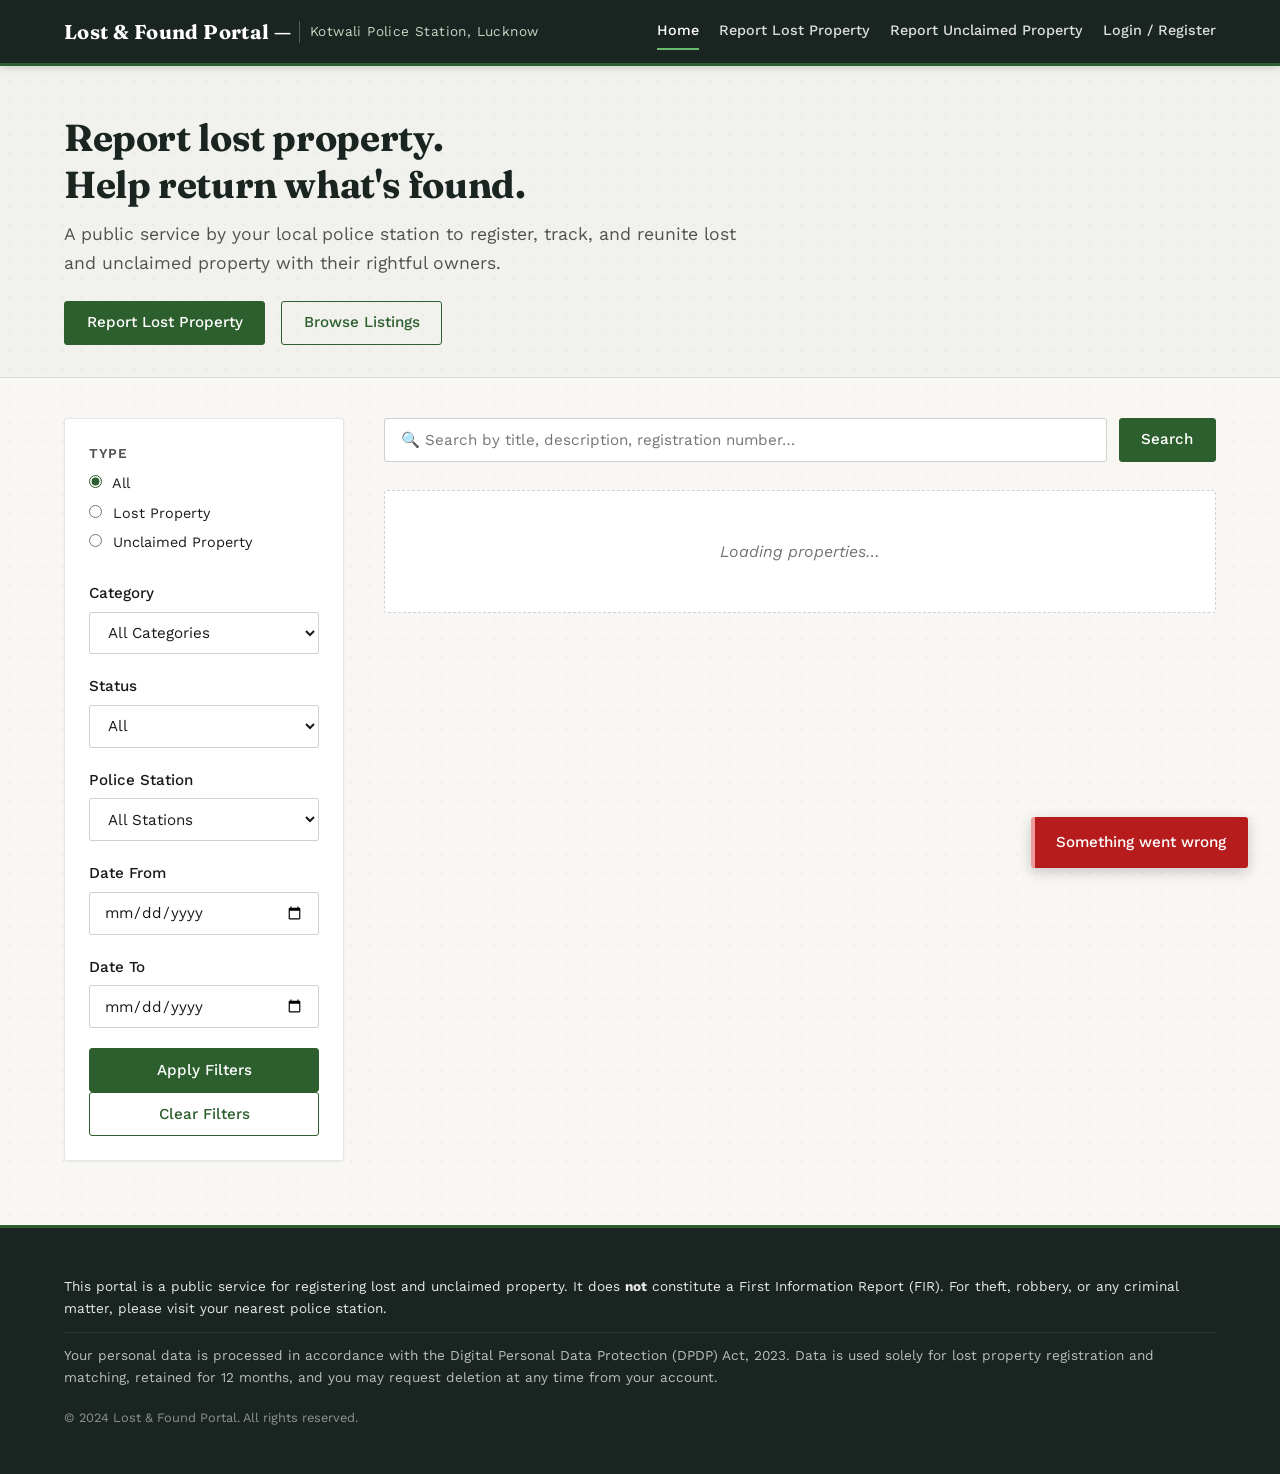
==== public/index.html @ 60aedf4b "Initial commit: Indian Police Station Lost & Found Portal" ====
<!DOCTYPE html>
<html lang="en">
<head>
  <meta charset="UTF-8">
  <meta name="viewport" content="width=device-width, initial-scale=1.0">
  <title>Lost &amp; Found Portal — Police Station</title>
  <link rel="preconnect" href="https://fonts.googleapis.com">
  <link rel="preconnect" href="https://fonts.gstatic.com" crossorigin>
  <link href="https://fonts.googleapis.com/css2?family=Fraunces:ital,opsz,wght@0,9..144,300;0,9..144,500;0,9..144,700;1,9..144,400&family=Work+Sans:wght@400;500;600&display=swap" rel="stylesheet">
  <link rel="stylesheet" href="style.css">
  <link rel="stylesheet" href="print.css" media="print">
</head>
<body>

  <header class="site-header">
    <div class="container">
      <a href="index.html" class="site-title">Lost &amp; Found Portal — <span id="station-name">City Police Station</span></a>
      <button class="nav-toggle screen-only" aria-label="Toggle navigation" aria-expanded="false">☰</button>
      <nav class="main-nav screen-only" id="main-nav">
        <a href="index.html" class="nav-link active">Home</a>
        <a href="report-lost.html" class="nav-link">Report Lost Property</a>
        <a href="report-unclaimed.html" class="nav-link">Report Unclaimed Property</a>
        <a href="dashboard.html" class="nav-link" id="nav-dashboard" style="display:none;">My Reports</a>
        <a href="police-dashboard.html" class="nav-link" id="nav-police-dashboard" style="display:none;">Police Dashboard</a>
        <a href="login.html" class="nav-link" id="nav-login">Login / Register</a>
        <a href="#" class="nav-link" id="nav-logout" style="display:none;" data-action="logout">Logout</a>
      </nav>
    </div>
  </header>

  <main>
    <!-- Hero -->
    <section class="hero">
      <div class="container">
        <h1>Report lost property.<br>Help return what's found.</h1>
        <p class="hero-subtitle">A public service by your local police station to register, track, and reunite lost and unclaimed property with their rightful owners.</p>
        <div class="hero-actions">
          <a href="report-lost.html" class="btn btn-primary">Report Lost Property</a>
          <a href="#listings" class="btn btn-outline">Browse Listings</a>
        </div>
      </div>
    </section>

    <!-- Notice Board + Listings -->
    <section class="listings-section" id="listings">
      <div class="container listings-layout">

        <!-- Filter Sidebar -->
        <aside class="filter-sidebar screen-only" id="filter-sidebar">
          <button class="filter-toggle" id="filter-toggle" aria-expanded="false">
            Filters <span class="filter-toggle-icon">▼</span>
          </button>
          <form class="filter-form" id="filter-form">
            <fieldset>
              <legend>Type</legend>
              <label><input type="radio" name="type" value="" checked> All</label>
              <label><input type="radio" name="type" value="lost"> Lost Property</label>
              <label><input type="radio" name="type" value="unclaimed"> Unclaimed Property</label>
            </fieldset>

            <div class="form-group">
              <label for="filter-category">Category</label>
              <select id="filter-category" name="category">
                <option value="">All Categories</option>
                <option value="Documents">Documents</option>
                <option value="Electronic Devices">Electronic Devices</option>
                <option value="Bags & Luggage">Bags &amp; Luggage</option>
                <option value="Wallet / Purse">Wallet / Purse</option>
                <option value="Keys">Keys</option>
                <option value="Jewellery">Jewellery</option>
                <option value="Vehicles">Vehicles</option>
                <option value="Books / Stationery">Books / Stationery</option>
                <option value="Clothing / Accessories">Clothing / Accessories</option>
                <option value="Other">Other</option>
              </select>
            </div>

            <div class="form-group">
              <label for="filter-status">Status</label>
              <select id="filter-status" name="status">
                <option value="">All</option>
                <option value="pending">Pending</option>
                <option value="approved">Approved</option>
                <option value="returned">Returned</option>
              </select>
            </div>

            <div class="form-group">
              <label for="filter-station">Police Station</label>
              <select id="filter-station" name="station">
                <option value="">All Stations</option>
                <option value="Kotwali Police Station, Lucknow">Kotwali Police Station, Lucknow</option>
                <option value="Hazratganj Police Station, Lucknow">Hazratganj Police Station, Lucknow</option>
                <option value="Charbagh Railway Police Station, Lucknow">Charbagh Railway Police Station, Lucknow</option>
                <option value="Gomti Nagar Police Station, Lucknow">Gomti Nagar Police Station, Lucknow</option>
                <option value="Mahanagar Police Station, Lucknow">Mahanagar Police Station, Lucknow</option>
                <option value="Aliganj Police Station, Lucknow">Aliganj Police Station, Lucknow</option>
              </select>
            </div>

            <div class="form-group">
              <label for="filter-date-from">Date From</label>
              <input type="date" id="filter-date-from" name="date_from">
            </div>

            <div class="form-group">
              <label for="filter-date-to">Date To</label>
              <input type="date" id="filter-date-to" name="date_to">
            </div>

            <button type="submit" class="btn btn-primary btn-block">Apply Filters</button>
            <button type="reset" class="btn btn-outline btn-block">Clear Filters</button>
          </form>
        </aside>

        <!-- Main Content -->
        <div class="listings-main">
          <!-- Search Bar -->
          <div class="search-bar">
            <input type="search" id="search-input" placeholder="🔍 Search by title, description, registration number…" aria-label="Search properties">
            <button type="button" class="btn btn-primary" id="search-btn">Search</button>
          </div>

          <!-- Properties Grid -->
          <div class="properties-grid" id="properties-grid">
            <!-- JS populates property cards here. Example structure: -->
            <!--
            <article class="property-card" data-type="lost" data-category="Documents" data-property-id="1" style="--card-rotation: -1deg;">
              <div class="property-card-image">
                <img src="" alt="Property image">
              </div>
              <div class="property-card-body">
                <div class="property-card-meta">
                  <span class="badge badge-category">Documents</span>
                  <span class="badge badge-pending">Pending</span>
                </div>
                <h3 class="property-card-title"><a href="property.html?id=1">Lost Aadhaar Card</a></h3>
                <p class="property-card-snippet">Near Central Market, MG Road…</p>
                <div class="property-card-footer">
                  <time datetime="2024-01-15">15 Jan 2024</time>
                  <span class="reg-number">LPR-2024-00001</span>
                </div>
              </div>
            </article>
            -->
            <p class="empty-state" id="empty-state">Loading properties…</p>
          </div>

          <!-- Pagination -->
          <nav class="pagination screen-only" id="pagination" aria-label="Pagination">
            <!-- JS populates pagination buttons here -->
          </nav>
        </div>

      </div>
    </section>
  </main>

  <footer class="site-footer">
    <div class="container">
      <p class="footer-disclaimer">This portal is a public service for registering lost and unclaimed property. It does <strong>not</strong> constitute a First Information Report (FIR). For theft, robbery, or any criminal matter, please visit your nearest police station.</p>
      <p class="footer-dpdp">Your personal data is processed in accordance with the Digital Personal Data Protection (DPDP) Act, 2023. Data is used solely for lost property registration and matching, retained for 12 months, and you may request deletion at any time from your account.</p>
      <p class="footer-copy">&copy; <span id="footer-year">2024</span> Lost &amp; Found Portal. All rights reserved.</p>
    </div>
  </footer>

  <script src="app.js"></script>
</body>
</html>
---- public/style.css ----
/* ============================================================
   Lost & Found Portal — Indian Police Station Edition
   Official Gazette & Notice-Board Stylesheet
   Design Brief: Government Utility • Gazette Register • Human-Made
   ============================================================ */

@import url('https://fonts.googleapis.com/css2?family=Fraunces:opsz,wght@9..144,400;9..144,600;9..144,700&family=Work+Sans:wght@300;400;500;600;700&display=swap');

/* --- custom properties: government registry palette --- */
:root {
  --bg-page: #F8F7F4;                 /* tinted off-white paper canvas */
  --bg-card: #FFFFFF;
  --bg-subtle: #F0EFEA;
  --text-primary: #1A1A1A;            /* dense carbon text */
  --text-secondary: #525252;          /* muted administrative text */
  --text-muted: #737373;
  --accent: #2C5F2D;                  /* forest green: primary official CTA */
  --accent-hover: #214822;
  --accent-light: #EBF3EB;
  --accent-border: #8BA88B;
  --header-bg: #1A2421;               /* deep dark slate forest band */
  --border: rgba(0, 0, 0, 0.10);      /* 1px light borders */
  --border-dark: rgba(0, 0, 0, 0.18);
  --warning: #B85C38;                 /* terracotta for disclaimers & alerts */
  --warning-bg: #FFF8F5;
  --warning-border: #E8A890;
  --consent-bg: #FFFDE7;              /* pale archival yellow for DPDP notice */
  --consent-border: #E2D898;
  --danger: #C9302C;
  --danger-hover: #A52824;

  /* status badge palette */
  --badge-pending-bg: #FFF3CD;
  --badge-pending-text: #856404;
  --badge-pending-border: #FFEEBA;
  --badge-approved-bg: #D4EDDA;
  --badge-approved-text: #155724;
  --badge-approved-border: #C3E6CB;
  --badge-returned-bg: #D1ECF1;
  --badge-returned-text: #0C5460;
  --badge-returned-border: #BEE5EB;
  --badge-lost-bg: #F8D7DA;
  --badge-lost-text: #721C24;
  --badge-lost-border: #F5C6CB;
  --badge-unclaimed-bg: #CCE5FF;
  --badge-unclaimed-text: #004085;
  --badge-unclaimed-border: #B8DAFF;

  --font-heading: 'Fraunces', Georgia, serif;
  --font-body: 'Work Sans', -apple-system, BlinkMacSystemFont, 'Segoe UI', sans-serif;
  --radius: 3px;
  --shadow-subtle: 0 1px 3px rgba(0, 0, 0, 0.05);
}

/* --- base: paper-like background, no sterile white anywhere --- */
*,
*::before,
*::after {
  box-sizing: border-box;
  margin: 0;
  padding: 0;
}

html {
  scroll-behavior: smooth;
  font-size: 16px;
}

body {
  background: var(--bg-page);
  font-family: var(--font-body);
  font-weight: 400;
  line-height: 1.6;
  color: var(--text-primary);
  min-height: 100vh;
  display: flex;
  flex-direction: column;
  /* subtle noise dot pattern giving the feel of ledger paper */
  background-image: radial-gradient(circle, rgba(0, 0, 0, 0.035) 1px, transparent 1px);
  background-size: 18px 18px;
}

main {
  flex: 1;
}

img {
  max-width: 100%;
  height: auto;
  display: block;
}

a {
  color: var(--accent);
  text-decoration: none;
  transition: color 0.15s ease;
}

a:hover {
  color: var(--accent-hover);
  text-decoration: underline;
}

/* --- typography: serif headings give that official gazette register feel --- */
h1, h2, h3, h4, h5, h6 {
  font-family: var(--font-heading);
  color: var(--text-primary);
  font-weight: 700;
  line-height: 1.25;
  letter-spacing: -0.01em;
}

h1 { font-size: 2.15rem; margin-bottom: 0.75rem; }
h2 { font-size: 1.65rem; margin-bottom: 0.65rem; }
h3 { font-size: 1.3rem; margin-bottom: 0.5rem; }
h4 { font-size: 1.1rem; margin-bottom: 0.35rem; }

p {
  margin-bottom: 0.85rem;
}

/* --- containers & layout grids --- */
.container {
  width: 100%;
  max-width: 1200px;
  margin: 0 auto;
  padding: 0 1.5rem;
}

.container-narrow {
  max-width: 720px;
}

.section {
  padding: 2.5rem 0;
}

/* --- header: dark dignified band like a police station name board --- */
.site-header {
  background: var(--header-bg);
  color: #FFFFFF;
  border-bottom: 3px solid var(--accent);
  position: sticky;
  top: 0;
  z-index: 1000;
  box-shadow: 0 2px 8px rgba(0, 0, 0, 0.15);
}

.site-header .container {
  display: flex;
  align-items: center;
  justify-content: space-between;
  padding-top: 0.85rem;
  padding-bottom: 0.85rem;
  flex-wrap: wrap;
  gap: 0.75rem;
}

.site-title {
  font-family: var(--font-heading);
  font-size: 1.25rem;
  font-weight: 700;
  color: #FFFFFF !important;
  text-decoration: none !important;
  display: flex;
  align-items: center;
  gap: 0.5rem;
  letter-spacing: 0.02em;
}

.site-title span {
  font-family: var(--font-body);
  font-size: 0.85rem;
  font-weight: 400;
  color: #C2D6C2;
  border-left: 1px solid rgba(255, 255, 255, 0.25);
  padding-left: 0.6rem;
}

/* --- navigation links --- */
.main-nav {
  display: flex;
  align-items: center;
  gap: 1.25rem;
  list-style: none;
}

.nav-link {
  color: rgba(255, 255, 255, 0.85) !important;
  font-family: var(--font-body);
  font-size: 0.9rem;
  font-weight: 500;
  text-decoration: none !important;
  padding: 0.35rem 0;
  border-bottom: 2px solid transparent;
  transition: all 0.2s ease;
}

.nav-link:hover,
.nav-link.active {
  color: #FFFFFF !important;
  border-bottom-color: #68BB6A;
}

.nav-toggle {
  display: none;
  background: transparent;
  border: 1px solid rgba(255, 255, 255, 0.3);
  color: #FFFFFF;
  font-size: 1.25rem;
  padding: 0.3rem 0.6rem;
  border-radius: var(--radius);
  cursor: pointer;
  line-height: 1;
}

/* --- hero: understated, reads like an official government notice heading --- */
.hero {
  padding: 3rem 0 2rem;
  border-bottom: 1px solid var(--border);
  background: rgba(44, 95, 45, 0.03);
}

.hero h1 {
  font-size: 2.35rem;
  max-width: 760px;
  color: #1A2421;
}

.hero-subtitle {
  font-size: 1.1rem;
  font-weight: 400;
  color: var(--text-secondary);
  max-width: 680px;
  margin-bottom: 1.5rem;
  line-height: 1.6;
}

.hero-actions {
  display: flex;
  gap: 1rem;
  flex-wrap: wrap;
  align-items: center;
}

/* --- buttons: solid, no-nonsense utility CTAs --- */
.btn {
  display: inline-flex;
  align-items: center;
  justify-content: center;
  padding: 0.65rem 1.35rem;
  font-family: var(--font-body);
  font-size: 0.95rem;
  font-weight: 500;
  border-radius: var(--radius);
  border: 1px solid transparent;
  cursor: pointer;
  text-decoration: none !important;
  transition: background-color 0.15s ease, border-color 0.15s ease, color 0.15s ease, box-shadow 0.15s ease;
  line-height: 1.4;
}

.btn:focus-visible {
  outline: none;
  box-shadow: 0 0 0 3px rgba(44, 95, 45, 0.3);
}

.btn-primary {
  background: var(--accent);
  color: #FFFFFF !important;
  border-color: var(--accent);
}

.btn-primary:hover {
  background: var(--accent-hover);
  border-color: var(--accent-hover);
}

.btn-secondary {
  background: var(--bg-subtle);
  color: var(--text-primary) !important;
  border-color: var(--border-dark);
}

.btn-secondary:hover {
  background: #E4E3DD;
}

.btn-outline {
  background: transparent;
  color: var(--accent) !important;
  border-color: var(--accent);
}

.btn-outline:hover {
  background: var(--accent-light);
}

.btn-danger {
  background: var(--danger);
  color: #FFFFFF !important;
  border-color: var(--danger);
}

.btn-danger:hover {
  background: var(--danger-hover);
}

.btn-small {
  padding: 0.35rem 0.75rem;
  font-size: 0.85rem;
}

.btn-block {
  width: 100%;
  display: flex;
}

/* --- listings & notice board layout --- */
.listings-section {
  padding: 2.5rem 0 4rem;
}

.listings-layout {
  display: grid;
  grid-template-columns: 280px 1fr;
  gap: 2.5rem;
  align-items: start;
}

/* --- filter sidebar: register index tabs --- */
.filter-sidebar {
  background: var(--bg-card);
  border: 1px solid var(--border);
  border-radius: var(--radius);
  padding: 1.5rem;
  box-shadow: var(--shadow-subtle);
}

.filter-toggle {
  display: none;
  width: 100%;
  padding: 0.65rem 1rem;
  background: var(--bg-subtle);
  border: 1px solid var(--border-dark);
  font-weight: 600;
  text-align: left;
  border-radius: var(--radius);
  cursor: pointer;
  margin-bottom: 1rem;
}

.filter-form fieldset {
  border: none;
  margin-bottom: 1.25rem;
  padding: 0;
}

.filter-form legend {
  font-weight: 600;
  font-size: 0.85rem;
  text-transform: uppercase;
  letter-spacing: 0.5px;
  color: var(--text-secondary);
  margin-bottom: 0.5rem;
  display: block;
}

.filter-form label {
  display: block;
  font-size: 0.9rem;
  margin-bottom: 0.4rem;
  cursor: pointer;
}

.filter-form input[type="radio"],
.filter-form input[type="checkbox"] {
  margin-right: 0.4rem;
  accent-color: var(--accent);
}

/* --- search bar --- */
.search-bar {
  display: flex;
  gap: 0.75rem;
  margin-bottom: 1.75rem;
}

.search-bar input[type="search"] {
  flex: 1;
  padding: 0.75rem 1rem;
  font-family: var(--font-body);
  font-size: 0.95rem;
  border: 1px solid var(--border-dark);
  border-radius: var(--radius);
  background: #FFFFFF;
}

.search-bar input[type="search"]:focus {
  outline: none;
  border-color: var(--accent);
  box-shadow: 0 0 0 2px rgba(44, 95, 45, 0.2);
}

/* --- notice board property cards --- */
.properties-grid {
  display: grid;
  grid-template-columns: repeat(auto-fill, minmax(290px, 1fr));
  gap: 1.75rem;
  margin-bottom: 2.5rem;
}

/* Notice board card effect: subtle rotation and pinned tape strip */
.property-card {
  background: var(--bg-card);
  border: 1px solid var(--border);
  border-top: 3px solid var(--accent);
  border-radius: var(--radius);
  padding: 1.25rem;
  display: flex;
  flex-direction: column;
  transition: transform 0.2s ease, box-shadow 0.2s ease, border-color 0.2s ease;
  position: relative;
  box-shadow: var(--shadow-subtle);
}

.property-card:nth-child(odd) {
  transform: rotate(-0.35deg);
}

.property-card:nth-child(even) {
  transform: rotate(0.35deg);
}

.property-card:hover {
  transform: rotate(0deg) translateY(-3px);
  border-color: var(--border-dark);
  box-shadow: 0 6px 16px rgba(0, 0, 0, 0.08);
}

.property-card-image,
.card-image {
  width: 100%;
  height: 160px;
  background: #EAE8E2;
  border-radius: 2px;
  margin-bottom: 1rem;
  overflow: hidden;
  display: flex;
  align-items: center;
  justify-content: center;
}

.property-card-image img,
.card-image img {
  width: 100%;
  height: 100%;
  object-fit: cover;
}

.no-image,
.property-image-placeholder {
  color: var(--text-muted);
  display: flex;
  flex-direction: column;
  align-items: center;
  justify-content: center;
  gap: 0.5rem;
  font-size: 0.85rem;
}

.card-meta,
.property-card-meta {
  display: flex;
  flex-wrap: wrap;
  gap: 0.4rem;
  margin-bottom: 0.65rem;
  align-items: center;
}

.card-title,
.property-card-title {
  font-family: var(--font-heading);
  font-size: 1.15rem;
  font-weight: 700;
  line-height: 1.35;
  margin-bottom: 0.5rem;
}

.card-title a,
.property-card-title a {
  color: var(--text-primary);
  text-decoration: none;
}

.card-title a:hover,
.property-card-title a:hover {
  color: var(--accent);
}

.card-desc,
.property-card-snippet {
  font-size: 0.9rem;
  color: var(--text-secondary);
  line-height: 1.5;
  margin-bottom: 1rem;
  flex: 1;
  display: -webkit-box;
  -webkit-line-clamp: 3;
  -webkit-box-orient: vertical;
  overflow: hidden;
}

.card-footer,
.property-card-footer {
  border-top: 1px solid var(--border);
  padding-top: 0.65rem;
  display: flex;
  justify-content: space-between;
  align-items: center;
  font-size: 0.8rem;
  color: var(--text-muted);
}

.reg-number {
  font-family: monospace;
  font-weight: 700;
  color: var(--accent);
  background: var(--accent-light);
  padding: 0.15rem 0.4rem;
  border-radius: 2px;
}

/* --- badges: register-entry labels --- */
.badge {
  display: inline-block;
  padding: 0.2rem 0.55rem;
  font-size: 0.72rem;
  font-weight: 600;
  text-transform: uppercase;
  letter-spacing: 0.5px;
  border-radius: 2px;
  line-height: 1.3;
  border: 1px solid transparent;
}

.badge-lost {
  background: var(--badge-lost-bg);
  color: var(--badge-lost-text);
  border-color: var(--badge-lost-border);
}

.badge-unclaimed {
  background: var(--badge-unclaimed-bg);
  color: var(--badge-unclaimed-text);
  border-color: var(--badge-unclaimed-border);
}

.badge-pending {
  background: var(--badge-pending-bg);
  color: var(--badge-pending-text);
  border-color: var(--badge-pending-border);
}

.badge-approved {
  background: var(--badge-approved-bg);
  color: var(--badge-approved-text);
  border-color: var(--badge-approved-border);
}

.badge-returned {
  background: var(--badge-returned-bg);
  color: var(--badge-returned-text);
  border-color: var(--badge-returned-border);
}

.badge-category {
  background: #EFEFEA;
  color: #494949;
  border-color: #DCDCD6;
}

/* --- forms: official police registration styling --- */
.form-section {
  padding: 2.5rem 0 4rem;
}

.form-subtitle {
  color: var(--text-secondary);
  font-size: 1.05rem;
  margin-bottom: 2rem;
}

.form-fieldset {
  background: var(--bg-card);
  border: 1px solid var(--border);
  border-radius: var(--radius);
  padding: 1.75rem;
  margin-bottom: 1.75rem;
  box-shadow: var(--shadow-subtle);
}

.form-fieldset legend {
  font-family: var(--font-heading);
  font-weight: 700;
  font-size: 1.15rem;
  padding: 0 0.5rem;
  color: var(--accent);
}

.form-group {
  margin-bottom: 1.25rem;
}

.form-group label {
  display: block;
  font-weight: 500;
  font-size: 0.95rem;
  margin-bottom: 0.4rem;
  color: var(--text-primary);
}

.required {
  color: var(--danger);
  font-weight: 700;
}

.form-help {
  display: block;
  font-size: 0.82rem;
  color: var(--text-muted);
  margin-top: 0.35rem;
  line-height: 1.4;
}

input[type="text"],
input[type="email"],
input[type="password"],
input[type="tel"],
input[type="date"],
input[type="time"],
input[type="number"],
select,
textarea,
.form-control {
  width: 100%;
  padding: 0.65rem 0.85rem;
  font-family: var(--font-body);
  font-size: 0.95rem;
  border: 1px solid var(--border-dark);
  border-radius: var(--radius);
  background: #FFFFFF;
  color: var(--text-primary);
  transition: border-color 0.15s ease, box-shadow 0.15s ease;
}

input:focus,
select:focus,
textarea:focus,
.form-control:focus {
  outline: none;
  border-color: var(--accent);
  box-shadow: 0 0 0 2px rgba(44, 95, 45, 0.2);
}

textarea {
  resize: vertical;
  min-height: 90px;
}

.checkbox-group label {
  display: flex;
  align-items: flex-start;
  gap: 0.65rem;
  font-size: 0.92rem;
  cursor: pointer;
  line-height: 1.5;
}

.checkbox-group input[type="checkbox"] {
  margin-top: 0.25rem;
  accent-color: var(--accent);
  width: 18px;
  height: 18px;
  flex-shrink: 0;
}

/* --- declaration & consent notice boxes --- */
.disclaimer-box {
  background: var(--warning-bg);
  border: 2px solid var(--warning);
  border-radius: var(--radius);
  padding: 1.25rem;
  margin: 1.5rem 0;
}

.disclaimer-box strong {
  color: var(--warning);
}

.consent-notice {
  background: var(--consent-bg);
  border: 1px solid var(--consent-border);
  border-radius: var(--radius);
  padding: 1.25rem;
  margin: 1.25rem 0;
  font-size: 0.92rem;
  line-height: 1.5;
}

.consent-notice strong {
  color: #635702;
}

.form-error {
  background: #F8D7DA;
  border: 1px solid #F5C6CB;
  color: #721C24;
  padding: 0.75rem 1rem;
  border-radius: var(--radius);
  margin-bottom: 1.25rem;
  font-size: 0.92rem;
}

/* --- acknowledgement slip (printable tear-off slip) --- */
.acknowledgement-slip,
#acknowledgement-slip {
  background: #FFFFFF;
  border: 2px dashed rgba(0, 0, 0, 0.25);
  border-radius: var(--radius);
  padding: 2.25rem;
  margin-top: 2rem;
  box-shadow: 0 4px 12px rgba(0, 0, 0, 0.05);
}

.ack-slip h2 {
  font-size: 1.5rem;
  text-align: center;
  color: var(--header-bg);
  margin-bottom: 1.5rem;
  border-bottom: 2px solid var(--border);
  padding-bottom: 0.75rem;
}

.ack-table {
  width: 100%;
  border-collapse: collapse;
  margin-bottom: 1.5rem;
}

.ack-table th,
.ack-table td {
  padding: 0.75rem 1rem;
  border-bottom: 1px solid var(--border);
  font-size: 0.95rem;
  text-align: left;
}

.ack-table th {
  width: 32%;
  color: var(--text-secondary);
  font-weight: 600;
  background: rgba(0, 0, 0, 0.02);
}

.ack-disclaimer {
  background: var(--warning-bg);
  border: 2px solid var(--warning);
  padding: 1rem 1.25rem;
  margin: 1.5rem 0;
  font-size: 0.9rem;
  line-height: 1.5;
}

.ack-disclaimer strong {
  color: var(--warning);
}

/* --- dashboard tables & stats --- */
.dashboard-header {
  margin-bottom: 2rem;
}

.stats-grid {
  display: grid;
  grid-template-columns: repeat(auto-fit, minmax(220px, 1fr));
  gap: 1.25rem;
  margin-bottom: 2rem;
}

.stat-card {
  background: var(--bg-card);
  border: 1px solid var(--border);
  border-top: 3px solid var(--accent);
  padding: 1.35rem;
  border-radius: var(--radius);
  box-shadow: var(--shadow-subtle);
}

.stat-label {
  font-size: 0.82rem;
  text-transform: uppercase;
  color: var(--text-secondary);
  font-weight: 600;
  letter-spacing: 0.5px;
}

.stat-value {
  font-size: 2.25rem;
  font-family: var(--font-heading);
  font-weight: 700;
  color: var(--text-primary);
  margin-top: 0.35rem;
  line-height: 1;
}

/* --- tab navigation --- */
.tab-nav {
  display: flex;
  gap: 0.5rem;
  border-bottom: 2px solid var(--border-dark);
  margin-bottom: 1.5rem;
  overflow-x: auto;
  white-space: nowrap;
}

.tab-btn {
  background: transparent;
  border: none;
  padding: 0.75rem 1.25rem;
  font-family: var(--font-body);
  font-size: 0.95rem;
  font-weight: 500;
  color: var(--text-secondary);
  cursor: pointer;
  border-bottom: 3px solid transparent;
  margin-bottom: -2px;
  transition: all 0.15s ease;
}

.tab-btn:hover {
  color: var(--accent);
}

.tab-btn.active {
  color: var(--accent);
  font-weight: 600;
  border-bottom-color: var(--accent);
}

.tab-content {
  display: none;
}

.tab-content.active {
  display: block;
}

/* --- ledger register tables --- */
.table-container {
  background: var(--bg-card);
  border: 1px solid var(--border);
  border-radius: var(--radius);
  overflow-x: auto;
  box-shadow: var(--shadow-subtle);
}

.table {
  width: 100%;
  border-collapse: collapse;
  font-size: 0.92rem;
  text-align: left;
}

.table th {
  background: #EFEFEA;
  color: var(--text-primary);
  font-weight: 600;
  padding: 0.85rem 1rem;
  border-bottom: 2px solid var(--border-dark);
}

.table td {
  padding: 0.85rem 1rem;
  border-bottom: 1px solid var(--border);
  vertical-align: middle;
}

.table tr:hover td {
  background: rgba(44, 95, 45, 0.03);
}

.table .actions {
  display: flex;
  gap: 0.4rem;
  justify-content: flex-end;
  flex-wrap: wrap;
}

/* --- property details page layout --- */
.property-detail-section {
  padding: 2.5rem 0 4rem;
}

.back-link {
  display: inline-block;
  margin-bottom: 1.5rem;
  font-weight: 500;
  font-size: 0.95rem;
}

.detail-header {
  margin-bottom: 1.5rem;
}

.detail-image {
  width: 100%;
  max-height: 420px;
  object-fit: cover;
  border-radius: var(--radius);
  border: 1px solid var(--border);
  margin-bottom: 1.5rem;
  background: #EAE8E2;
  box-shadow: var(--shadow-subtle);
}

.detail-grid {
  display: grid;
  grid-template-columns: repeat(auto-fit, minmax(240px, 1fr));
  gap: 1.25rem;
  background: var(--bg-card);
  border: 1px solid var(--border);
  border-radius: var(--radius);
  padding: 1.5rem;
  margin-bottom: 1.75rem;
  box-shadow: var(--shadow-subtle);
}

.detail-field {
  padding: 0.5rem 0;
}

.field-label {
  font-size: 0.8rem;
  text-transform: uppercase;
  letter-spacing: 0.5px;
  color: var(--text-muted);
  font-weight: 600;
  margin-bottom: 0.2rem;
}

.field-value {
  font-size: 1rem;
  font-weight: 500;
  color: var(--text-primary);
}

.detail-narrative {
  background: var(--bg-card);
  border: 1px solid var(--border);
  border-radius: var(--radius);
  padding: 1.5rem;
  margin-bottom: 1.75rem;
  box-shadow: var(--shadow-subtle);
}

.detail-narrative h3 {
  font-size: 1.2rem;
  color: var(--accent);
  margin-bottom: 0.65rem;
}

.claim-section {
  background: var(--bg-card);
  border: 1px solid var(--accent-border);
  border-top: 3px solid var(--accent);
  border-radius: var(--radius);
  padding: 1.75rem;
  margin-top: 2rem;
  box-shadow: var(--shadow-subtle);
}

/* --- auth pages: clean login & register card --- */
.auth-section {
  padding: 3.5rem 0 5rem;
}

.auth-subtitle {
  color: var(--text-secondary);
  font-size: 1rem;
  margin-bottom: 2rem;
}

.auth-form {
  background: var(--bg-card);
  border: 1px solid var(--border);
  border-top: 3px solid var(--accent);
  border-radius: var(--radius);
  padding: 2.25rem;
  box-shadow: var(--shadow-subtle);
  margin-bottom: 1.5rem;
}

.auth-alt {
  font-size: 0.95rem;
  color: var(--text-secondary);
}

.radio-label {
  margin-right: 1.5rem;
  cursor: pointer;
  font-weight: 500;
}

.conditional-fields {
  background: var(--bg-subtle);
  border-left: 3px solid var(--accent);
  padding: 1rem 1.25rem;
  margin: 1.25rem 0;
  border-radius: 0 var(--radius) var(--radius) 0;
}

/* --- toast notification container --- */
.toast-container {
  position: fixed;
  bottom: 2rem;
  right: 2rem;
  z-index: 9999;
  display: flex;
  flex-direction: column;
  gap: 0.75rem;
}

.toast {
  padding: 0.85rem 1.35rem;
  background: var(--text-primary);
  color: #FFFFFF;
  border-radius: var(--radius);
  box-shadow: 0 4px 14px rgba(0, 0, 0, 0.2);
  font-size: 0.95rem;
  font-weight: 500;
  animation: toastSlideUp 0.25s ease;
}

.toast-success {
  background: #1B5E20;
  border-left: 4px solid #81C784;
}

.toast-error {
  background: #B71C1C;
  border-left: 4px solid #EF9A9A;
}

.toast-info {
  background: #1A2421;
  border-left: 4px solid #80CBC4;
}

@keyframes toastSlideUp {
  from { opacity: 0; transform: translateY(12px); }
  to { opacity: 1; transform: translateY(0); }
}

/* --- pagination --- */
.pagination {
  display: flex;
  align-items: center;
  justify-content: center;
  gap: 1rem;
  margin-top: 2rem;
}

.page-info {
  font-size: 0.9rem;
  color: var(--text-secondary);
}

/* --- site footer --- */
.site-footer {
  background: var(--header-bg);
  color: rgba(255, 255, 255, 0.8);
  padding: 3rem 0 2rem;
  font-size: 0.85rem;
  line-height: 1.6;
  border-top: 3px solid var(--accent);
  margin-top: auto;
}

.site-footer a {
  color: #C2D6C2;
}

.footer-disclaimer {
  color: rgba(255, 255, 255, 0.9);
  margin-bottom: 0.75rem;
}

.footer-dpdp {
  color: rgba(255, 255, 255, 0.7);
  margin-bottom: 1.25rem;
  border-top: 1px solid rgba(255, 255, 255, 0.1);
  padding-top: 0.75rem;
}

.footer-copy {
  color: rgba(255, 255, 255, 0.5);
  font-size: 0.8rem;
}

/* --- utility classes --- */
.flex { display: flex; }
.flex-between { display: flex; justify-content: space-between; align-items: center; }
.flex-wrap { flex-wrap: wrap; }
.text-center { text-align: center; }
.text-secondary { color: var(--text-secondary); }
.mb-1 { margin-bottom: 0.5rem; }
.mb-2 { margin-bottom: 1rem; }
.mb-3 { margin-bottom: 1.5rem; }
.mb-4 { margin-bottom: 2rem; }
.mt-2 { margin-top: 1rem; }
.mt-4 { margin-top: 2rem; }

/* --- responsive styling: 360px up to desktop --- */
@media (max-width: 900px) {
  .listings-layout {
    grid-template-columns: 1fr;
  }

  .filter-toggle {
    display: block;
  }

  .filter-sidebar {
    display: none;
    margin-bottom: 1.5rem;
  }

  .filter-sidebar.open {
    display: block;
  }
}

@media (max-width: 768px) {
  .nav-toggle {
    display: block;
  }

  .main-nav {
    display: none;
    width: 100%;
    flex-direction: column;
    align-items: flex-start;
    padding-top: 0.75rem;
    border-top: 1px solid rgba(255, 255, 255, 0.15);
  }

  .site-header.nav-open .main-nav {
    display: flex;
  }

  .hero h1 {
    font-size: 1.85rem;
  }

  .properties-grid {
    grid-template-columns: 1fr;
  }

  .site-title span {
    display: none;
  }
}


/* --- remaining layout, detail & print utilities --- */
.listings-main {
  width: 100%;
  min-width: 0;
}

.empty-state {
  text-align: center;
  padding: 3rem 1rem;
  color: var(--text-muted);
  font-style: italic;
  grid-column: 1 / -1;
  background: var(--bg-card);
  border: 1px dashed var(--border-dark);
  border-radius: var(--radius);
}

.filter-toggle-icon {
  float: right;
  font-size: 0.8rem;
  transition: transform 0.2s ease;
}

.filter-sidebar.open + .listings-main .filter-toggle .filter-toggle-icon {
  transform: rotate(180deg);
}

.form-row {
  display: flex;
  gap: 1rem;
  margin-bottom: 1.25rem;
}

.form-row > * {
  flex: 1;
}

/* --- property detail layout --- */
.property-detail-layout {
  display: grid;
  grid-template-columns: 320px 1fr;
  gap: 2.5rem;
  align-items: start;
}

.property-detail-image {
  background: var(--bg-card);
  border: 1px solid var(--border);
  border-radius: var(--radius);
  overflow: hidden;
  box-shadow: var(--shadow-subtle);
}

.property-detail-image img {
  width: 100%;
  height: auto;
  max-height: 380px;
  object-fit: cover;
}

.property-detail-info {
  background: var(--bg-card);
  border: 1px solid var(--border);
  border-radius: var(--radius);
  padding: 2rem;
  box-shadow: var(--shadow-subtle);
}

.property-detail-badges {
  display: flex;
  gap: 0.5rem;
  margin-bottom: 1rem;
  flex-wrap: wrap;
}

.property-reg-number {
  font-family: monospace;
  font-size: 1.1rem;
  font-weight: 700;
  color: var(--accent);
  background: var(--accent-light);
  display: inline-block;
  padding: 0.25rem 0.65rem;
  border-radius: var(--radius);
  margin-bottom: 1.5rem;
}

.property-detail-list {
  display: grid;
  grid-template-columns: 140px 1fr;
  gap: 0.85rem;
  font-size: 0.95rem;
  border-top: 1px solid var(--border);
  padding-top: 1.25rem;
  margin-bottom: 2rem;
}

.property-detail-list dt {
  font-weight: 600;
  color: var(--text-secondary);
}

.property-detail-list dd {
  color: var(--text-primary);
  margin: 0;
}

.claim-actions {
  border-top: 1px solid var(--border);
  padding-top: 1.5rem;
}

.claim-form {
  background: var(--bg-subtle);
  border: 1px solid var(--border-dark);
  border-radius: var(--radius);
  padding: 1.5rem;
  margin-top: 1.5rem;
}

.claim-form h3 {
  margin-bottom: 1rem;
  color: var(--accent);
}

.claim-form-actions {
  display: flex;
  gap: 0.75rem;
  margin-top: 1rem;
}

.claim-login-hint {
  font-size: 0.9rem;
  color: var(--text-muted);
  margin-top: 0.5rem;
}

.claim-success {
  background: var(--badge-approved-bg);
  border: 1px solid var(--badge-approved-border);
  color: var(--badge-approved-text);
  padding: 1rem;
  border-radius: var(--radius);
  margin-top: 1rem;
}

/* --- error / 404 page --- */
.error-section {
  padding: 5rem 0;
  text-align: center;
}

.error-illustration {
  margin-bottom: 1.5rem;
}

.error-message {
  font-size: 1.25rem;
  font-weight: 500;
  color: var(--text-secondary);
  margin-bottom: 0.5rem;
}

/* --- print visibility rules --- */
@media screen {
  .print-only,
  [hidden] {
    display: none !important;
  }
}

@media print {
  .screen-only,
  .site-header,
  .site-footer,
  .filter-sidebar,
  .search-bar,
  .pagination,
  .btn,
  .tab-nav {
    display: none !important;
  }

  body {
    background: #FFFFFF !important;
    background-image: none !important;
    color: #000000 !important;
  }

  .print-only,
  .print-area {
    display: block !important;
    visibility: visible !important;
  }

  .acknowledgement-slip,
  #acknowledgement-slip {
    border: 2px solid #000000 !important;
    box-shadow: none !important;
    padding: 1.5rem !important;
    margin: 0 !important;
  }

  .disclaimer-box,
  .ack-disclaimer {
    border: 2px solid #000000 !important;
    background: #FFFFFF !important;
    color: #000000 !important;
  }
}


.badge-type { font-weight: 700; }
.property-card-body { display: flex; flex-direction: column; flex: 1; }
.property-detail { width: 100%; }


.slip-row {
  display: flex;
  justify-content: space-between;
  align-items: center;
  padding: 0.65rem 0;
  border-bottom: 1px solid var(--border);
  font-size: 0.95rem;
}

.slip-label {
  font-weight: 600;
  color: var(--text-secondary);
  font-size: 0.9rem;
  text-transform: uppercase;
  letter-spacing: 0.5px;
}
---- public/print.css ----
/* --- print: only the acknowledgement slip prints, nothing else --- */
@media print {
  body * {
    visibility: hidden;
  }

  .print-area,
  .print-area * {
    visibility: visible;
  }

  .print-area {
    position: absolute;
    left: 0;
    top: 0;
    width: 100%;
    padding: 2rem;
  }

  .screen-only {
    display: none !important;
  }

  /* no backgrounds, no shadows — clean black-and-white print */
  .print-area {
    color: #000;
    background: #fff;
  }

  .print-area .disclaimer-box {
    border: 2px solid #000;
    background: none;
  }

  .print-area .reg-number {
    color: #000;
  }

  /* hide interactive elements inside the slip */
  .print-area button,
  .print-area .btn {
    display: none !important;
  }

  /* force page breaks if needed */
  .print-area {
    page-break-inside: avoid;
  }

  @page {
    margin: 1.5cm;
  }
}
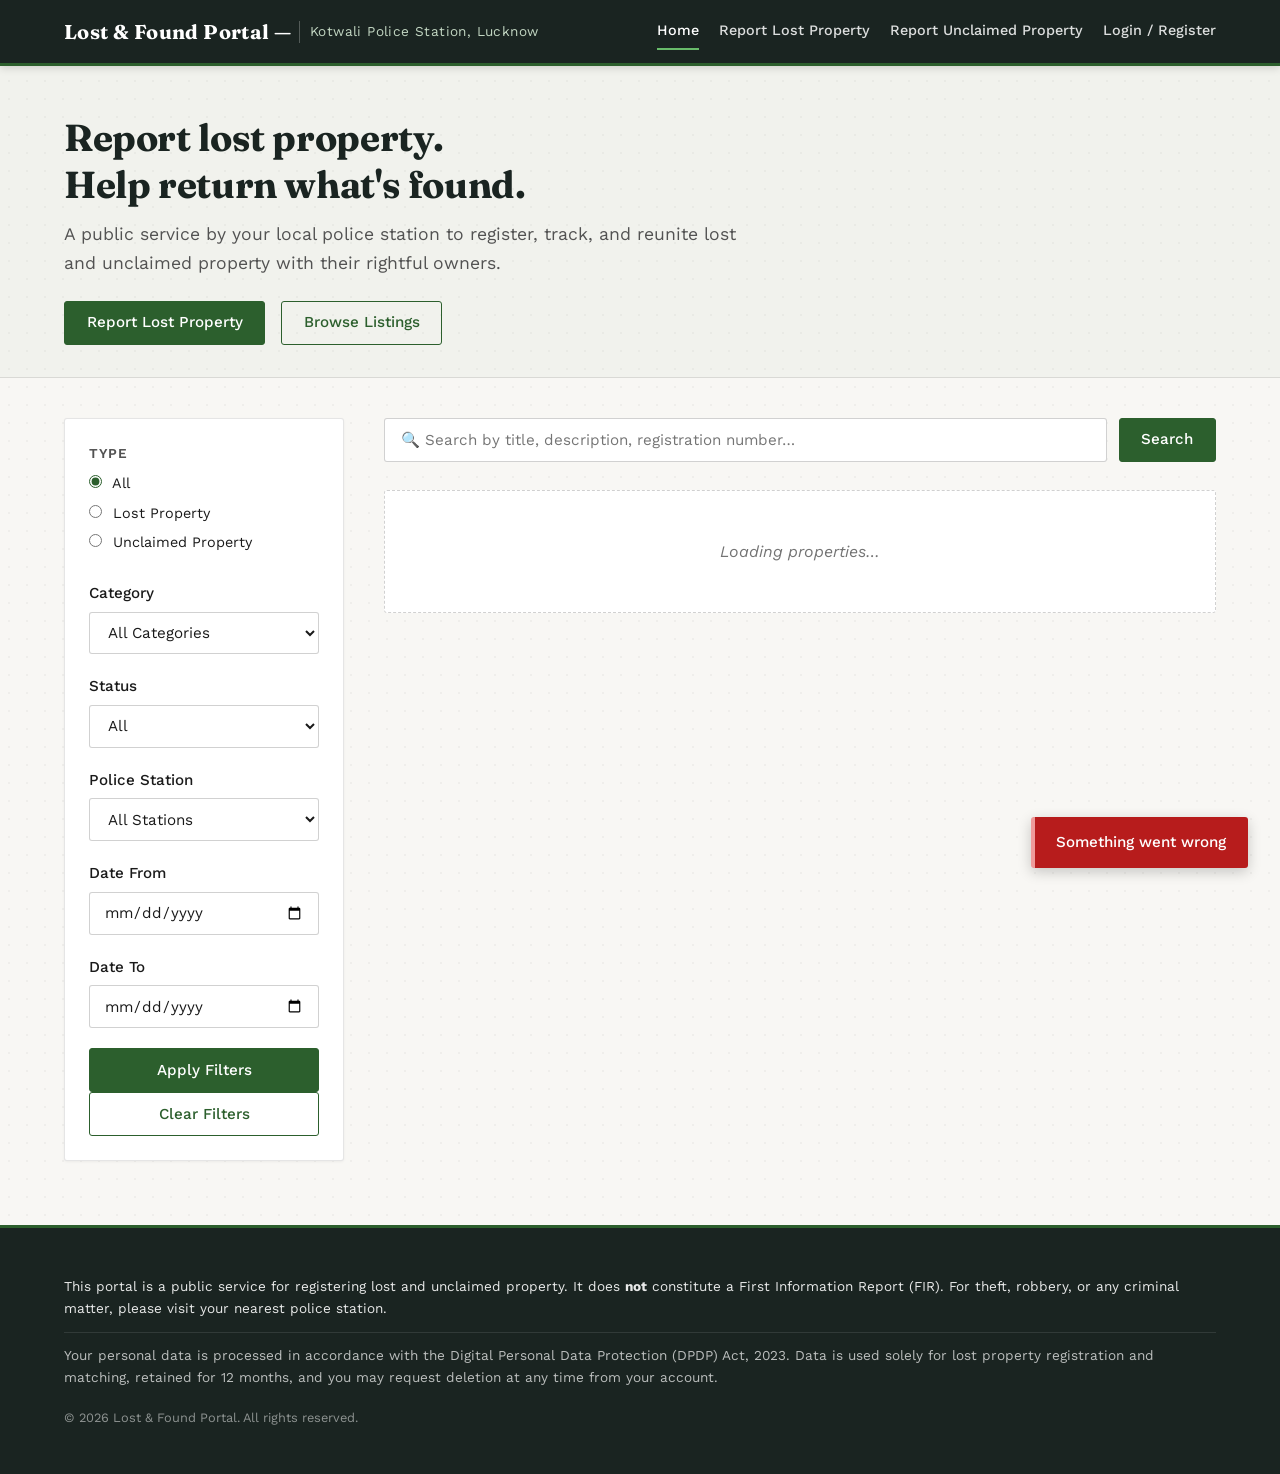
==== commit b32767d1: "Update footer year from 2024 to 2026" ====
--- a/public/index.html
+++ b/public/index.html
@@ -160,7 +160,7 @@
     <div class="container">
       <p class="footer-disclaimer">This portal is a public service for registering lost and unclaimed property. It does <strong>not</strong> constitute a First Information Report (FIR). For theft, robbery, or any criminal matter, please visit your nearest police station.</p>
       <p class="footer-dpdp">Your personal data is processed in accordance with the Digital Personal Data Protection (DPDP) Act, 2023. Data is used solely for lost property registration and matching, retained for 12 months, and you may request deletion at any time from your account.</p>
-      <p class="footer-copy">&copy; <span id="footer-year">2024</span> Lost &amp; Found Portal. All rights reserved.</p>
+      <p class="footer-copy">&copy; <span id="footer-year">2026</span> Lost &amp; Found Portal. All rights reserved.</p>
     </div>
   </footer>
 
